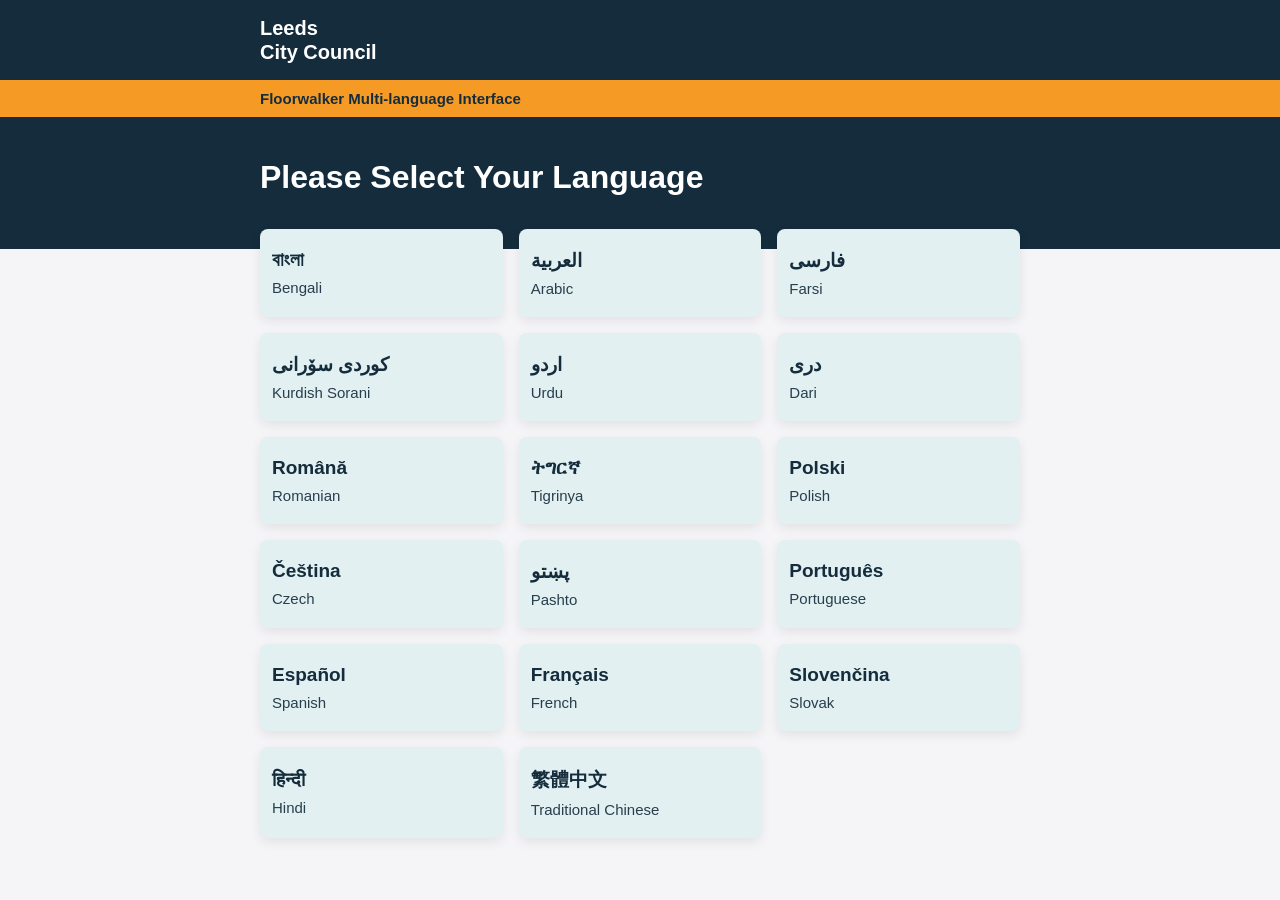
==== index.html @ b93d0e98 "Add files via upload" ====
<!DOCTYPE html>
<html lang="en">
<head>
    <meta charset="UTF-8">
    <meta name="viewport" content="width=device-width, initial-scale=1.0">
    <title>Floorwalker Multi-language Interface | Leeds.gov.uk</title>
    <link rel="stylesheet" href="style.css">
</head>
<body>

<header class="site-header">
    <div class="header-top">
        <div class="header-inner">
            <div class="logo-text">Leeds<br>City Council</div>
        </div>
    </div>
    
    <div class="header-middle">
        <div class="header-inner">
            Floorwalker Multi-language Interface
        </div>
    </div>
    
    <div class="header-bottom">
        <div class="header-inner">
            <h1 id="page-title">Please Select Your Language</h1>
        </div>
    </div>
</header>

<main class="container">
    <div id="lang-grid" class="grid">
        <!-- JS 將自動產生按鈕 -->
    </div>
</main>

<script src="data.js"></script>
<script>
    const grid = document.getElementById('lang-grid');
    
    siteData.languages.forEach(lang => {
        // 首頁不需要顯示英文選項
        if (lang.code === 'en') return; 

        const btn = document.createElement('a');
        btn.className = 'card-btn';
        btn.href = `category.html?lang=${lang.code}`;
        
        if (lang.dir === 'rtl') {
            btn.style.direction = 'rtl';
        }

        btn.innerHTML = `
            <span class="main-text">${lang.native}</span>
            <span class="sub-text">${lang.en}</span>
        `;
        grid.appendChild(btn);
    });
</script>

</body>
</html>
---- style.css ----
/* style.css - Leeds City Council Official Theme */
:root {
    --bg-color: #F5F5F7;
    --card-bg: #E2F0F1; 
    --card-hover-bg: #F59B25; 
    --primary-text: #152C3C; 
    --accent-color: #152C3C; 
    --hover-shadow: 0 10px 20px rgba(0,0,0,0.1);
    --shadow: 0 4px 12px rgba(0, 0, 0, 0.08);
    --radius: 8px; 
    --font-family: -apple-system, BlinkMacSystemFont, "Segoe UI", Roboto, Helvetica, Arial, sans-serif;
}

body {
    font-family: var(--font-family);
    background-color: var(--bg-color);
    margin: 0;
    padding: 0; 
    color: var(--primary-text);
    display: block; 
    min-height: 100vh;
}

/* --- 3-Layer Header Styles --- */
.site-header {
    width: 100%;
    display: block;
}

.header-inner {
    width: 100%;
    max-width: 800px;
    margin: 0 auto;
    padding: 0 20px;
    box-sizing: border-box;
    text-align: left; 
}

.header-top {
    background-color: var(--primary-text);
    color: white;
    padding: 16px 0;
}

.logo-text {
    font-size: 20px;
    font-weight: 700;
    line-height: 1.2;
}

.header-middle {
    background-color: var(--card-hover-bg);
    color: var(--primary-text);
    padding: 10px 0;
    font-size: 15px;
    font-weight: 600;
}

.header-bottom {
    background-color: var(--primary-text);
    color: white;
    padding: 40px 0 50px 0;
}

.header-bottom h1 {
    margin: 0;
    color: white;
    font-size: 32px;
    font-weight: 700;
    line-height: 1.3;
}

[dir="rtl"] .header-inner {
    text-align: right;
}

/* --- Main Content Area --- */
.container {
    width: 100%;
    max-width: 800px;
    margin: -20px auto 40px auto; 
    padding: 0 20px;
    box-sizing: border-box;
}

/* Grid Layout */
.grid {
    display: grid;
    grid-template-columns: 1fr; /* Mobile version: 維持 1 個 button */
    gap: 16px;
    direction: ltr !important; 
}

@media (min-width: 600px) {
    /* Desktop version: 所有頁面預設為 2 個 buttons */
    .grid {
        grid-template-columns: 1fr 1fr; 
    }
    
    /* Desktop version: 唯獨首頁 (#lang-grid) 設定為 3 個 buttons */
    #lang-grid {
        grid-template-columns: repeat(3, 1fr);
    }
    
    /* 稍微縮細首頁 button 嘅內距同字體，以適應較窄嘅卡片 */
    #lang-grid .card-btn {
        padding: 20px 12px; 
    }
    
    #lang-grid .main-text {
        font-size: 19px; 
    }
}

/* Card Button Styling */
.card-btn {
    background: var(--card-bg);
    border: none;
    border-radius: var(--radius);
    padding: 24px 20px;
    box-shadow: var(--shadow);
    cursor: pointer;
    text-decoration: none;
    display: flex;
    flex-direction: column;
    align-items: flex-start; 
    justify-content: center;
    text-align: left;
    color: var(--primary-text);
    transition: all 0.3s cubic-bezier(0.25, 0.8, 0.25, 1);
}

.card-btn[style*="direction: rtl"] {
    align-items: flex-end;
    text-align: right;
}

@media (hover: hover) {
    .card-btn:hover {
        transform: translateY(-4px); 
        box-shadow: var(--hover-shadow);
        background-color: var(--card-hover-bg); 
    }
}

.card-btn:active {
    transform: scale(0.98);
    background-color: #E29020; 
}

.main-text {
    font-size: 22px;
    font-weight: 600;
    margin-bottom: 8px;
    color: var(--primary-text); 
}

.sub-text {
    font-size: 15px;
    color: var(--primary-text); 
    font-weight: 400;
    opacity: 0.9; 
}

/* 共用主要按鈕樣式 (Primary Button / Back / Completed) */
.btn-primary {
    background: var(--primary-text); 
    color: white;
    padding: 16px 32px;
    border-radius: 30px;
    text-decoration: none;
    font-size: 18px;
    font-weight: 600;
    display: inline-block;
    margin-top: 20px;
    transition: all 0.3s cubic-bezier(0.25, 0.8, 0.25, 1);
    text-align: center;
}

.btn-primary:hover {
    background-color: var(--card-hover-bg); 
    color: var(--primary-text); 
    transform: translateY(-2px); 
    box-shadow: var(--hover-shadow); 
}

/* 底部按鈕置中容器 */
.bottom-action {
    width: 100%;
    display: flex;
    justify-content: center;
    margin-top: 40px;
    margin-bottom: 20px;
}
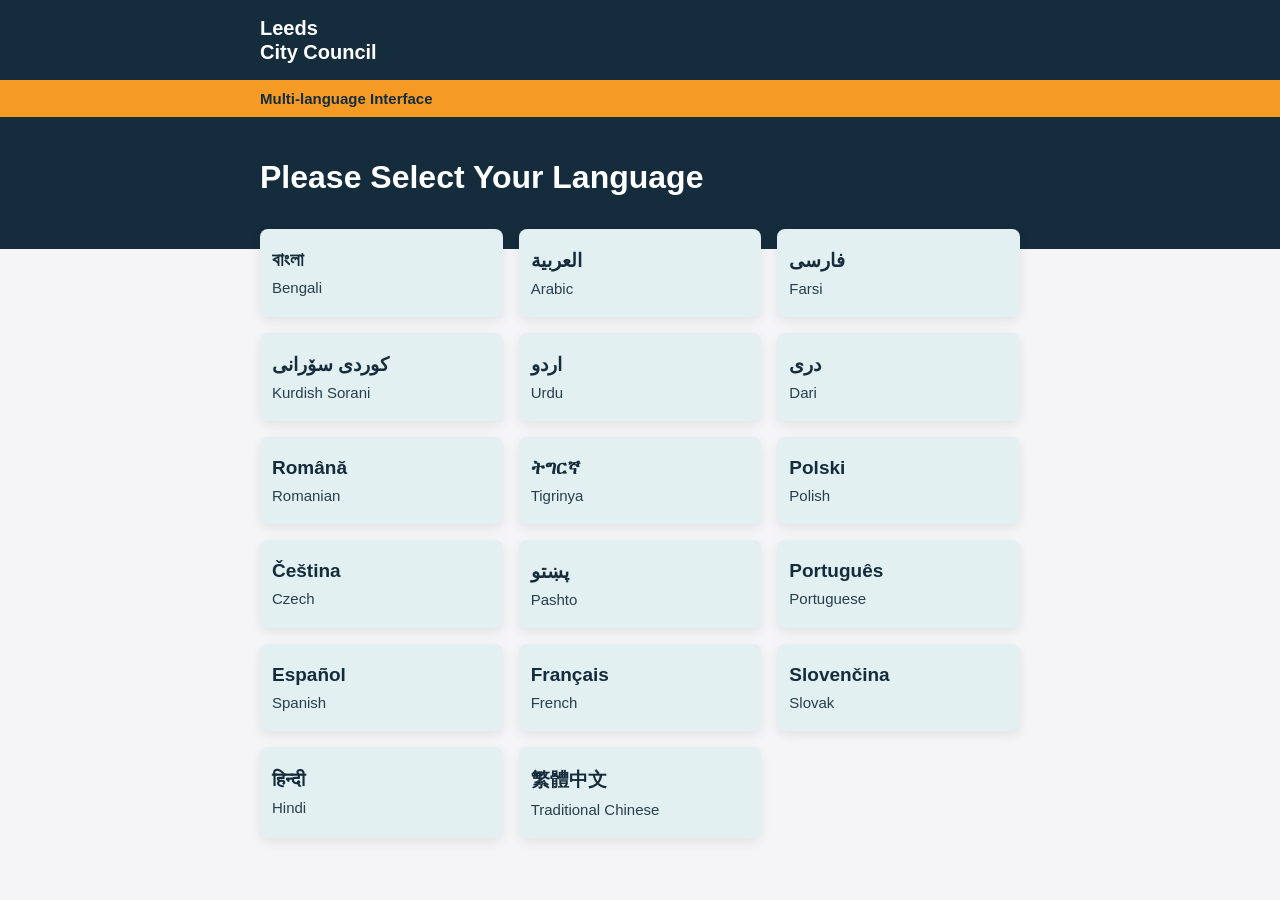
==== commit 1a6d4195: "Update index.html" ====
--- a/index.html
+++ b/index.html
@@ -3,7 +3,7 @@
 <head>
     <meta charset="UTF-8">
     <meta name="viewport" content="width=device-width, initial-scale=1.0">
-    <title>Floorwalker Multi-language Interface | Leeds.gov.uk</title>
+    <title>Multi-language Interface | Leeds.gov.uk</title>
     <link rel="stylesheet" href="style.css">
 </head>
 <body>
@@ -17,7 +17,7 @@
     
     <div class="header-middle">
         <div class="header-inner">
-            Floorwalker Multi-language Interface
+            Multi-language Interface
         </div>
     </div>
     
@@ -59,4 +59,4 @@
 </script>
 
 </body>
-</html>+</html>
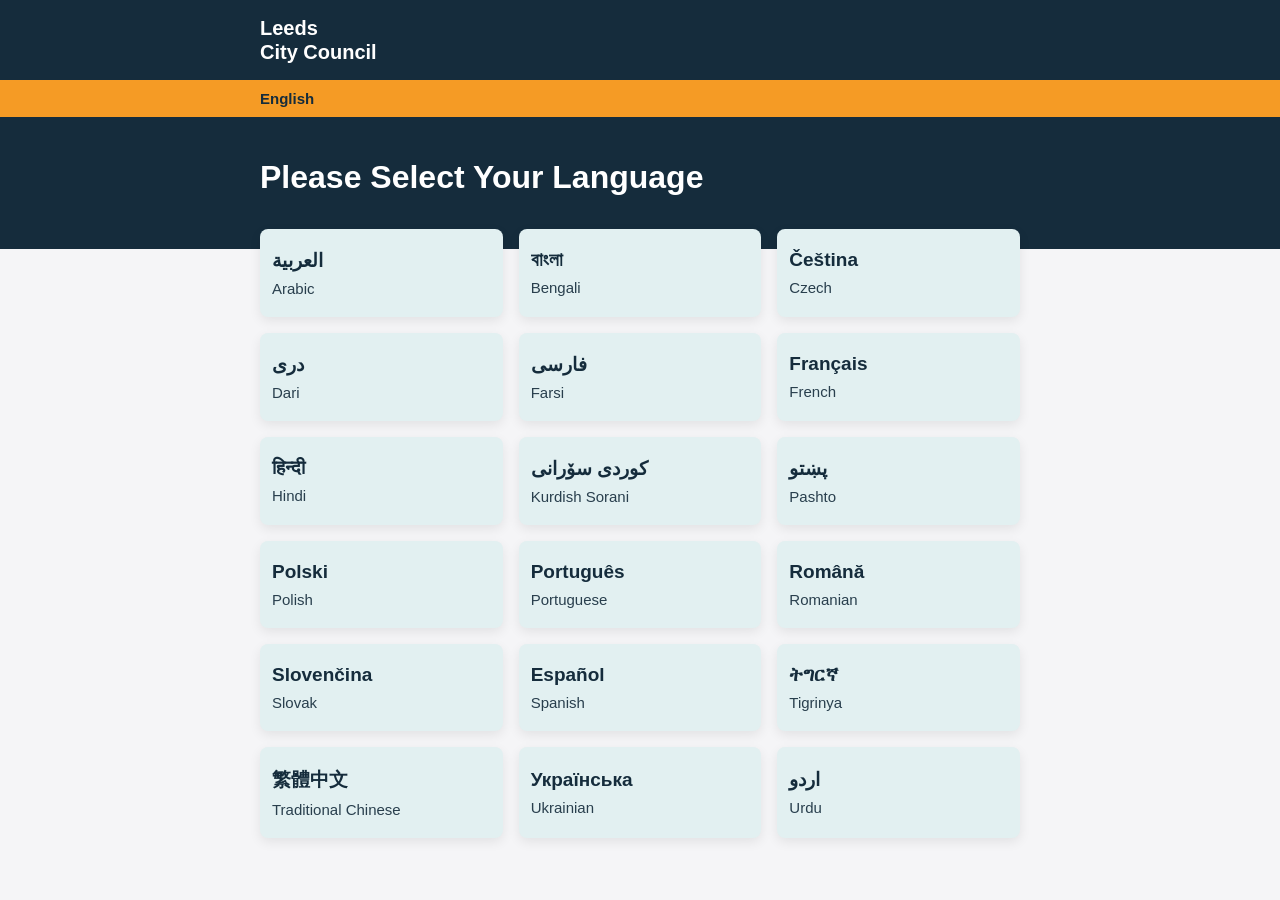
==== commit 7c65f29e: "Revise language selection interface Updated the title and language display logic." ====
--- a/index.html
+++ b/index.html
@@ -3,7 +3,7 @@
 <head>
     <meta charset="UTF-8">
     <meta name="viewport" content="width=device-width, initial-scale=1.0">
-    <title>Multi-language Interface | Leeds.gov.uk</title>
+    <title>Language Selection - Leeds City Council</title>
     <link rel="stylesheet" href="style.css">
 </head>
 <body>
@@ -17,7 +17,7 @@
     
     <div class="header-middle">
         <div class="header-inner">
-            Multi-language Interface
+            English
         </div>
     </div>
     
@@ -30,7 +30,7 @@
 
 <main class="container">
     <div id="lang-grid" class="grid">
-        <!-- JS 將自動產生按鈕 -->
+        <!-- JS 將自動產生並排序按鈕 -->
     </div>
 </main>
 
@@ -38,7 +38,10 @@
 <script>
     const grid = document.getElementById('lang-grid');
     
-    siteData.languages.forEach(lang => {
+    // 複製語言清單並按英文名稱 (A-Z) 排序
+    const sortedLanguages = [...siteData.languages].sort((a, b) => a.en.localeCompare(b.en));
+    
+    sortedLanguages.forEach(lang => {
         // 首頁不需要顯示英文選項
         if (lang.code === 'en') return; 
 
